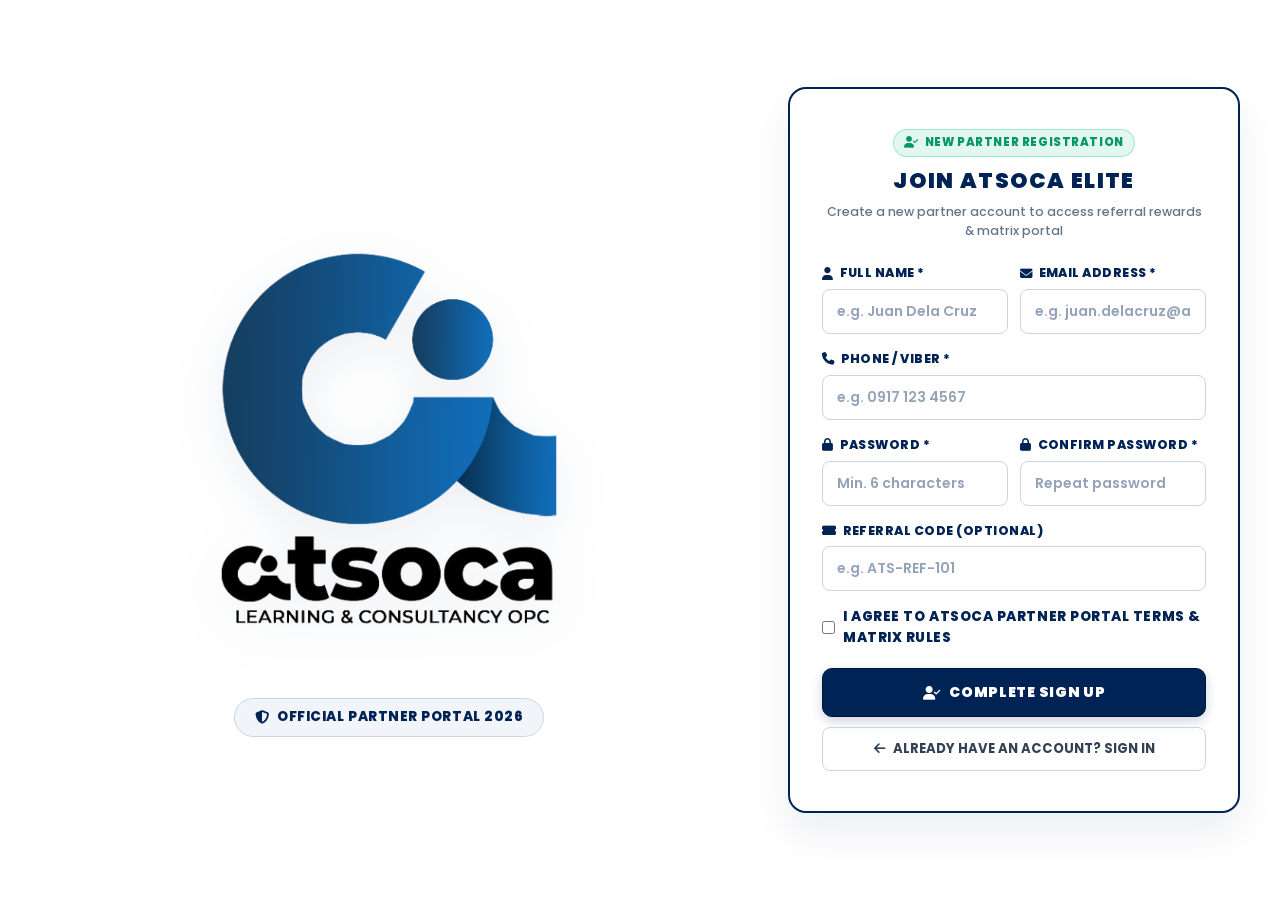
==== signup.html @ af905421 "Initial commit" ====
<!DOCTYPE html>
<html lang="en">
<head>
  <meta charset="UTF-8">
  <meta name="viewport" content="width=device-width, initial-scale=1.0">
  <title>ATSOCA Elite Partner Registration | Sign Up</title>
  
  <!-- Fonts -->
  <link rel="preconnect" href="https://fonts.googleapis.com">
  <link rel="preconnect" href="https://fonts.gstatic.com" crossorigin>
  <link href="https://fonts.googleapis.com/css2?family=Poppins:wght@300;400;500;600;700;800;900&display=swap" rel="stylesheet">
  
  <!-- FontAwesome 6 Icons -->
  <link rel="stylesheet" href="https://cdnjs.cloudflare.com/ajax/libs/font-awesome/6.4.0/css/all.min.css">
  
  <!-- Custom Stylesheet -->
  <link rel="stylesheet" href="styles.css">
</head>
<body style="margin: 0; padding: 0; min-height: 100vh; background: var(--bg-main);">

  <!-- Instant Sign Up Handler -->
  <script>
    window.handleSignUp = function() {
      localStorage.setItem('atsoca_logged_in', 'true');
      localStorage.setItem('atsoca_active_role', 'Elite Member');
      window.location.href = 'index.html';
    };
  </script>

  <!-- Dedicated Full-Screen Sign Up Portal Page -->
  <div id="signup-screen" class="login-screen-overlay" style="display: flex;">
    <div class="login-split-container">
      <!-- Left Column: Official ATSOCA Branding Showcase -->
      <div class="login-brand-side">
        <div class="login-brand-wrapper">
          <img src="assets/logo.png" alt="ATSOCA Learning & Consultancy OPC" class="login-hero-logo">
          <div class="login-brand-badge-box">
            <span class="login-badge-pill"><i class="fas fa-shield-alt"></i> Official Partner Portal 2026</span>
          </div>
        </div>
      </div>

      <!-- Right Column: Sign Up Form Card -->
      <div class="login-form-side">
        <div class="login-card-inner" id="signup-card-inner">
          <div class="login-card-header">
            <span class="signup-badge"><i class="fas fa-user-check"></i> NEW PARTNER REGISTRATION</span>
            <h2 class="login-portal-title">JOIN ATSOCA ELITE</h2>
            <p class="login-portal-subtitle">Create a new partner account to access referral rewards & matrix portal</p>
          </div>

          <form id="signup-standalone-form" class="login-form" onsubmit="event.preventDefault(); if(window.handleSignUp) window.handleSignUp(); return false;">
            <div id="signup-error-alert" class="signup-alert-danger hidden" style="display: none;"></div>

            <div class="form-row" style="display: grid; grid-template-columns: 1fr 1fr; gap: 12px;">
              <div class="form-group">
                <label><i class="fas fa-user"></i> FULL NAME *</label>
                <input type="text" class="form-control" id="signup-name" placeholder="e.g. Juan Dela Cruz" required>
              </div>

              <div class="form-group">
                <label><i class="fas fa-envelope"></i> EMAIL ADDRESS *</label>
                <input type="email" class="form-control" id="signup-email" placeholder="e.g. juan.delacruz@atsoca.ph" required>
              </div>
            </div>

            <div class="form-group">
              <label><i class="fas fa-phone"></i> PHONE / VIBER *</label>
              <input type="text" class="form-control" id="signup-phone" placeholder="e.g. 0917 123 4567" required>
            </div>



            <div class="form-row" style="display: grid; grid-template-columns: 1fr 1fr; gap: 12px;">
              <div class="form-group">
                <label><i class="fas fa-lock"></i> PASSWORD *</label>
                <input type="password" class="form-control" id="signup-password" placeholder="Min. 6 characters" required>
              </div>

              <div class="form-group">
                <label><i class="fas fa-lock"></i> CONFIRM PASSWORD *</label>
                <input type="password" class="form-control" id="signup-confirm-password" placeholder="Repeat password" required>
              </div>
            </div>

            <div class="form-group">
              <label><i class="fas fa-ticket-alt"></i> REFERRAL CODE (OPTIONAL)</label>
              <input type="text" class="form-control" id="signup-sponsor" placeholder="e.g. ATS-REF-101">
            </div>

            <div class="form-group signup-terms-check">
              <label class="checkbox-label" style="display: flex; align-items: center; gap: 8px; font-size: 0.85rem; cursor: pointer;">
                <input type="checkbox" id="signup-terms" required>
                <span>I agree to ATSOCA Partner Portal Terms & Matrix Rules</span>
              </label>
            </div>

            <div class="login-btn-stack">
              <button type="button" class="login-btn-navy" id="btn-submit-signup" onclick="if(window.handleSignUp) window.handleSignUp();">
                <i class="fas fa-user-check"></i> COMPLETE SIGN UP
              </button>
              <a href="index.html" class="btn-link-signin" id="btn-goto-login" style="text-decoration: none;">
                <i class="fas fa-arrow-left"></i> ALREADY HAVE AN ACCOUNT? SIGN IN
              </a>
            </div>
          </form>
        </div>
      </div>
    </div>
  </div>

  <!-- Sign Up JavaScript Logic Module -->
  <script type="module" src="js/signup.js"></script>
</body>
</html>
---- styles.css ----
/* ATSOCA Elite Dashboard Design System & Component Styles */
:root,
html[data-theme="light"],
body[data-theme="light"] {
  --bg-main: #f8fafc;
  --bg-card: #ffffff;
  --bg-card-hover: #f1f5f9;
  --bg-sidebar: #002355;
  --bg-header: #ffffff;
  --border-color: #e2e8f0;
  --border-glow: rgba(0, 35, 85, 0.15);

  --text-primary: #000000;
  --text-secondary: #000000;
  --text-muted: #000000;

  --heading-color: #002355;
  --stat-title-color: #002355;
  --stat-num-color: #002355;

  --table-th-bg: #f8fafc;
  --table-th-color: #002355;
  --table-td-color: #0f172a;
  --table-td-border: #f1f5f9;

  --form-control-bg: #ffffff;
  --form-control-border: #cbd5e1;
  --form-control-text: #0f172a;

  --box-inner-bg: #f8fafc;
  --box-inner-border: #e2e8f0;
  --box-inner-text: #0f172a;

  --modal-bg: #ffffff;
  --modal-border: #cbd5e1;
  --modal-text: #0f172a;

  --header-btn-bg: #f8fafc;
  --header-btn-border: #e2e8f0;
  --header-btn-color: #002355;

  --accent-blue: #0284c7;
  --accent-emerald: #10b981;
  --accent-amber: #f59e0b;
  --accent-purple: #8b5cf6;
  --accent-rose: #f43f5e;
  --accent-cyan: #06b6d4;
  --brand-navy: #002355;

  --font-heading: 'Poppins', -apple-system, BlinkMacSystemFont, sans-serif;
  --font-body: 'Poppins', -apple-system, BlinkMacSystemFont, sans-serif;

  --shadow-sm: none;
  --shadow-md: none;
  --shadow-lg: none;

  --radius-sm: 6px;
  --radius-md: 12px;
  --radius-lg: 18px;
  --radius-full: 9999px;

  --transition-fast: 0.15s ease;
  --transition-normal: 0.25s ease;
}

/* Light Mode Flat Design: No Shadows */
html[data-theme="light"] .card,
html[data-theme="light"] .mock-stat-card,
html[data-theme="light"] .mock-card-panel,
html[data-theme="light"] .welcome-banner-card,
html[data-theme="light"] .mock-icon-sky,
html[data-theme="light"] .mock-icon-emerald,
html[data-theme="light"] .mock-icon-purple,
html[data-theme="light"] .mock-icon-amber,
html[data-theme="light"] .mock-icon-square,
html[data-theme="light"] .mock-icon-circle,
html[data-theme="light"] .mock-icon-medal,
html[data-theme="light"] .tier-badge,
html[data-theme="light"] .mock-gold-badge,
html[data-theme="light"] .trophy-container,
html[data-theme="light"] .sidebar-user-box,
html[data-theme="light"] .btn-mock-sky,
html[data-theme="light"] .btn-mock-green,
html[data-theme="light"] .stat-icon,
body:not([data-theme="dark"]) .card,
body:not([data-theme="dark"]) .mock-stat-card,
body:not([data-theme="dark"]) .mock-card-panel,
body:not([data-theme="dark"]) .welcome-banner-card,
body:not([data-theme="dark"]) .mock-icon-sky,
body:not([data-theme="dark"]) .mock-icon-emerald,
body:not([data-theme="dark"]) .mock-icon-purple,
body:not([data-theme="dark"]) .mock-icon-amber,
body:not([data-theme="dark"]) .mock-icon-square,
body:not([data-theme="dark"]) .mock-icon-circle,
body:not([data-theme="dark"]) .mock-icon-medal,
body:not([data-theme="dark"]) .tier-badge,
body:not([data-theme="dark"]) .mock-gold-badge,
body:not([data-theme="dark"]) .trophy-container,
body:not([data-theme="dark"]) .sidebar-user-box,
body:not([data-theme="dark"]) .btn-mock-sky,
body:not([data-theme="dark"]) .btn-mock-green,
body:not([data-theme="dark"]) .stat-icon {
  box-shadow: none !important;
}

html[data-theme="dark"],
body[data-theme="dark"] {
  --bg-main: #00132e !important;
  --bg-card: #002355 !important;
  --bg-card-hover: #002e70 !important;
  --bg-sidebar: #001636 !important;
  --bg-header: #001a3e !important;
  --border-color: rgba(255, 255, 255, 0.16) !important;
  --border-glow: rgba(56, 189, 248, 0.35) !important;

  --text-primary: #ffffff !important;
  --text-secondary: #f8fafc !important;
  --text-muted: #cbd5e1 !important;

  --heading-color: #ffffff !important;
  --stat-title-color: #ffffff !important;
  --stat-num-color: #ffffff !important;

  --table-th-bg: rgba(255, 255, 255, 0.05) !important;
  --table-th-color: #ffffff !important;
  --table-td-color: #ffffff !important;
  --table-td-border: rgba(255, 255, 255, 0.08) !important;

  --form-control-bg: rgba(255, 255, 255, 0.08) !important;
  --form-control-border: rgba(255, 255, 255, 0.2) !important;
  --form-control-text: #ffffff !important;

  --box-inner-bg: rgba(255, 255, 255, 0.08) !important;
  --box-inner-border: rgba(255, 255, 255, 0.18) !important;
  --box-inner-text: #ffffff !important;

  --modal-bg: #002355 !important;
  --modal-border: rgba(255, 255, 255, 0.2) !important;
  --modal-text: #ffffff !important;

  --header-btn-bg: rgba(255, 255, 255, 0.08) !important;
  --header-btn-border: rgba(255, 255, 255, 0.18) !important;
  --header-btn-color: #ffffff !important;
}

* {
  box-sizing: border-box;
  margin: 0;
  padding: 0;
}

body {
  font-family: var(--font-body);
  background-color: var(--bg-main);
  color: var(--text-primary);
  line-height: 1.5;
  overflow-x: hidden;
  min-height: 100vh;
}

/* Typography Helpers */
h1,
h2,
h3,
h4,
h5,
h6 {
  font-family: var(--font-heading);
  font-weight: 700;
  letter-spacing: -0.02em;
  color: var(--heading-color);
}

a {
  color: var(--accent-blue);
  text-decoration: none;
}

button {
  font-family: var(--font-body);
  cursor: pointer;
  border: none;
  outline: none;
}

input,
select,
textarea {
  font-family: var(--font-body);
}

/* Layout Structure */
#app-container {
  display: flex;
  min-height: 100vh;
}

/* Sidebar Styling */
.sidebar {
  width: 280px;
  background-color: var(--bg-sidebar);
  border-right: 1px solid var(--border-color);
  display: flex;
  flex-direction: column;
  position: fixed;
  top: 0;
  bottom: 0;
  left: 0;
  z-index: 40;
  transition: transform var(--transition-normal);
}

.sidebar-header {
  height: 84px;
  min-height: 84px;
  max-height: 84px;
  padding: 0 20px;
  display: flex;
  align-items: center;
  border-bottom: 1px solid var(--border-color);
  box-sizing: border-box;
  background-color: var(--bg-sidebar);
}

.sidebar-brand-box {
  display: flex;
  align-items: center;
  gap: 12px;
  height: 100%;
}

.brand-logo-img {
  height: 58px;
  width: auto;
  object-fit: contain;
  display: block;
}

.brand-name-atsoca {
  font-family: var(--font-heading);
  font-size: 1.75rem;
  font-weight: 900;
  color: #ffffff !important;
  letter-spacing: 0.04em;
  text-transform: uppercase;
  line-height: 1 !important;
  margin: 0 !important;
  padding: 0 !important;
  display: flex;
  align-items: center;
  height: 100%;
  white-space: nowrap;
}

.header-elite-title {
  font-family: var(--font-heading);
  font-size: 1.75rem;
  font-weight: 900;
  color: var(--heading-color);
  letter-spacing: 0.04em;
  text-transform: uppercase;
  line-height: 1 !important;
  margin: 0 !important;
  padding: 0 !important;
  display: flex;
  align-items: center;
  height: 100%;
  white-space: nowrap;
}

.sidebar-nav {
  flex: 1;
  padding: 20px 14px;
  overflow-y: auto;
  display: flex;
  flex-direction: column;
  gap: 6px;
}

.nav-section-title {
  font-size: 0.78rem !important;
  text-transform: uppercase !important;
  letter-spacing: 0.1em !important;
  color: #ffffff !important;
  font-weight: 800 !important;
  margin: 18px 10px 8px !important;
  opacity: 0.9;
}

.nav-item {
  display: flex;
  align-items: center;
  gap: 12px;
  padding: 10px 14px;
  color: var(--text-secondary);
  border-radius: var(--radius-md);
  font-size: 0.9rem;
  font-weight: 500;
  transition: all var(--transition-fast);
  text-decoration: none;
}

.nav-item i {
  font-size: 1.1rem;
  width: 22px;
  text-align: center;
  color: #ffffff;
  transition: color var(--transition-fast);
}

.nav-item:hover {
  background-color: rgba(255, 255, 255, 0.05);
  color: #ffffff;
}

.nav-item:hover i {
  color: var(--accent-blue);
}

.nav-item.active {
  background-color: rgba(2, 132, 199, 0.12);
  color: #ffffff;
  border-left: 3px solid var(--accent-blue);
  font-weight: 600;
}

.nav-item.active i {
  color: var(--accent-blue);
}

.nav-badge {
  margin-left: auto;
  font-size: 0.7rem;
  padding: 2px 8px;
  border-radius: var(--radius-full);
  background-color: rgba(255, 255, 255, 0.1);
  color: var(--text-secondary);
  font-weight: 600;
}

.sidebar-footer {
  padding: 16px;
  border-top: 1px solid var(--border-color);
}

.user-profile-card {
  display: flex;
  align-items: center;
  gap: 12px;
  padding: 10px;
  background: rgba(255, 255, 255, 0.03);
  border-radius: var(--radius-md);
  border: 1px solid var(--border-color);
}

.user-avatar {
  width: 40px;
  height: 40px;
  border-radius: var(--radius-full);
  object-fit: cover;
  border: 2px solid var(--accent-blue);
}

.user-info h4 {
  font-size: 0.85rem;
  line-height: 1.2;
}

.user-info p {
  font-size: 0.72rem;
  color: var(--text-muted);
}

/* Main Content Area */
.main-wrapper {
  margin-left: 280px;
  flex: 1;
  display: flex;
  flex-direction: column;
  min-width: 0;
}

/* Header Navbar */
.top-header {
  height: 84px;
  min-height: 84px;
  max-height: 84px;
  background-color: var(--bg-header);
  backdrop-filter: blur(12px);
  border-bottom: 1px solid var(--border-color);
  padding: 0 32px;
  display: flex;
  align-items: center;
  justify-content: space-between;
  position: sticky;
  top: 0;
  z-index: 30;
  box-sizing: border-box;
}

.header-left {
  display: flex;
  align-items: center;
  gap: 16px;
  height: 100%;
}

.page-title {
  font-size: 1.25rem;
  font-weight: 700;
}

/* Role Selector Pill */
.role-selector-wrapper {
  display: flex;
  align-items: center;
  gap: 8px;
  background-color: #f1f5f9;
  border: 1px solid #cbd5e1;
  padding: 4px 12px;
  border-radius: var(--radius-full);
}

.role-selector-wrapper label {
  font-size: 0.75rem;
  text-transform: uppercase;
  letter-spacing: 0.05em;
  color: #002355;
  font-weight: 700;
}

.role-select,
.role-selector-wrapper select {
  background: transparent !important;
  color: #002355;
  border: none !important;
  font-size: 0.85rem;
  font-weight: 700;
  cursor: pointer;
  outline: none !important;
  box-shadow: none !important;
  padding-right: 4px;
}

.role-select option,
.role-selector-wrapper select option {
  background-color: #ffffff !important;
  color: #0f172a !important;
}

.header-right {
  display: flex;
  align-items: center;
  gap: 16px;
}

.header-btn {
  width: 40px;
  height: 40px;
  border-radius: var(--radius-md);
  background-color: #f8fafc;
  border: 1px solid #e2e8f0;
  color: #002355;
  display: flex;
  align-items: center;
  justify-content: center;
  font-size: 1.1rem;
  position: relative;
  transition: all var(--transition-fast);
}

.header-btn:hover {
  background-color: #f1f5f9;
  border-color: #002355;
  color: #002355;
}

.btn-dot {
  position: absolute;
  top: 8px;
  right: 8px;
  width: 8px;
  height: 8px;
  border-radius: var(--radius-full);
  background-color: var(--accent-rose);
  box-shadow: 0 0 6px var(--accent-rose);
}

/* Page Container */
.content-container {
  padding: 32px;
  flex: 1;
}

/* Cards & Grid Utilities */
.grid-4 {
  display: grid;
  grid-template-columns: repeat(auto-fit, minmax(240px, 1fr));
  gap: 20px;
  margin-bottom: 28px;
}

.grid-3 {
  display: grid;
  grid-template-columns: repeat(auto-fit, minmax(320px, 1fr));
  gap: 24px;
  margin-bottom: 28px;
}

.grid-2 {
  display: grid;
  grid-template-columns: repeat(auto-fit, minmax(450px, 1fr));
  gap: 24px;
  margin-bottom: 28px;
}

.card {
  background: var(--bg-card);
  backdrop-filter: blur(12px);
  border: 1px solid var(--border-color);
  border-radius: var(--radius-md);
  padding: 24px;
  box-shadow: var(--shadow-md);
  transition: transform var(--transition-fast), border-color var(--transition-fast);
}

.card:hover {
  border-color: rgba(255, 255, 255, 0.15);
}

/* Form Controls & Inputs */
.form-group {
  margin-bottom: 16px;
}

.form-group label {
  display: block;
  font-size: 0.8rem;
  font-weight: 700;
  letter-spacing: 0.04em;
  text-transform: uppercase;
  color: var(--text-secondary);
  margin-bottom: 6px;
}

.form-control {
  width: 100%;
  padding: 10px 14px;
  border-radius: var(--radius-md);
  border: 1px solid var(--border-color);
  background-color: var(--form-control-bg);
  color: var(--form-control-text);
  font-size: 0.95rem;
  font-weight: 600;
  outline: none;
  transition: border-color var(--transition-fast), background-color var(--transition-fast);
}

.form-control:focus {
  border-color: var(--accent-blue);
  box-shadow: 0 0 0 3px rgba(2, 132, 199, 0.25);
}

body[data-theme="dark"] .form-group label {
  color: #f8fafc !important;
}

body[data-theme="dark"] .form-control {
  background-color: rgba(255, 255, 255, 0.08) !important;
  border: 1px solid rgba(255, 255, 255, 0.28) !important;
  color: #ffffff !important;
}

body[data-theme="dark"] .form-control option {
  background-color: #002355 !important;
  color: #ffffff !important;
}

/* High-Contrast Live Fee Calculator Simulator Box */
.sim-result-card {
  background: var(--box-inner-bg);
  border: 1px solid var(--box-inner-border);
  padding: 22px;
  border-radius: var(--radius-md);
  margin-top: 18px;
}

body[data-theme="dark"] .sim-result-card {
  background: rgba(255, 255, 255, 0.06) !important;
  border: 1px solid rgba(255, 255, 255, 0.2) !important;
}

body[data-theme="dark"] .sim-result-label {
  color: #f8fafc !important;
}

.card-header {
  display: flex;
  align-items: center;
  justify-content: space-between;
  margin-bottom: 18px;
}

.card-title, .mock-stat-title {
  font-size: 0.85rem !important;
  font-weight: 800 !important;
  letter-spacing: 0.04em !important;
  text-transform: uppercase !important;
  color: var(--stat-title-color) !important;
  line-height: 1.25;
  margin: 0;
  display: inline-flex;
  align-items: center;
  gap: 10px;
}

.card-title i {
  color: var(--accent-blue);
}

/* Stat Cards */
.stat-card {
  display: flex;
  align-items: center;
  justify-content: space-between;
  position: relative;
  overflow: hidden;
}

.stat-card::before {
  content: '';
  position: absolute;
  top: 0;
  left: 0;
  width: 4px;
  height: 100%;
  background: var(--accent-blue);
}

.stat-card.emerald::before {
  background: var(--accent-emerald);
}

.stat-card.amber::before {
  background: var(--accent-amber);
}

.stat-card.purple::before {
  background: var(--accent-purple);
}

.stat-card.rose::before {
  background: var(--accent-rose);
}

.stat-info span {
  font-size: 0.78rem;
  text-transform: uppercase;
  letter-spacing: 0.05em;
  color: var(--text-muted);
  font-weight: 600;
}

.stat-value {
  font-size: 1.85rem;
  font-weight: 800;
  font-family: var(--font-heading);
  margin-top: 4px;
  color: #002355;
}

.stat-sub {
  font-size: 0.78rem;
  color: var(--text-secondary);
  margin-top: 4px;
}

.stat-icon {
  width: 52px;
  height: 52px;
  border-radius: 14px;
  background: #0284c7;
  color: #ffffff;
  display: flex;
  align-items: center;
  justify-content: center;
  font-size: 1.5rem;
  border: 1px solid rgba(255, 255, 255, 0.25);
  flex-shrink: 0;
}

.stat-icon i {
  color: #ffffff !important;
}

.stat-card.emerald .stat-icon {
  color: #ffffff !important;
  background: #10b981 !important;
}

.stat-card.amber .stat-icon {
  color: #ffffff !important;
  background: #f59e0b !important;
}

.stat-card.purple .stat-icon {
  color: #ffffff !important;
  background: #8b5cf6 !important;
}

.stat-card.rose .stat-icon {
  color: #ffffff !important;
  background: #f43f5e !important;
}

/* Elite Level Tier Badge */
.mock-gold-badge,
.tier-badge {
  display: inline-flex;
  align-items: center;
  gap: 6px;
  padding: 6px 16px;
  border-radius: var(--radius-full);
  font-weight: 800;
  font-size: 0.8rem;
  letter-spacing: 0.02em;
  box-shadow: 0 3px 10px rgba(0, 0, 0, 0.12);
  transition: transform 0.15s ease;
}

.tier-Bronze {
  background: #b45309 !important;
  color: #ffffff !important;
  border: 1px solid #f59e0b !important;
}

.tier-Silver {
  background: #64748b !important;
  color: #ffffff !important;
  border: 1px solid #94a3b8 !important;
}

.tier-Gold,
.mock-gold-badge {
  background: #eab308 !important;
  color: #ffffff !important;
  border: 1px solid #fde047 !important;
}

.tier-Platinum {
  background: #0ea5e9 !important;
  color: #ffffff !important;
  border: 1px solid #38bdf8 !important;
}

.tier-Diamond {
  background: #8b5cf6 !important;
  color: #ffffff !important;
  border: 1px solid #c084fc !important;
}

.tier-Associate {
  background: #2563eb !important;
  color: #ffffff !important;
  border: 1px solid #60a5fa !important;
}

.tier-AssociateManager {
  background: #059669 !important;
  color: #ffffff !important;
  border: 1px solid #34d399 !important;
}

/* Progress Bar */
.progress-container {
  width: 100%;
  margin-top: 12px;
}

.progress-labels {
  display: flex;
  justify-content: space-between;
  font-size: 0.78rem;
  color: var(--text-secondary);
  margin-bottom: 6px;
}

.progress-track,
.progress-bar-container,
.progress-bar-track {
  height: 10px;
  background-color: #e2e8f0;
  border: 1px solid #cbd5e1;
  border-radius: var(--radius-full);
  overflow: hidden;
  position: relative;
}

body[data-theme="dark"] .progress-track,
body[data-theme="dark"] .progress-bar-container,
body[data-theme="dark"] .progress-bar-track {
  background-color: rgba(255, 255, 255, 0.15) !important;
  border: 1px solid rgba(255, 255, 255, 0.25) !important;
}

.progress-bar,
.progress-bar-fill {
  height: 100%;
  border-radius: var(--radius-full);
  background-color: #0284c7 !important;
  transition: width 0.8s cubic-bezier(0.4, 0, 0.2, 1);
  min-width: 4px;
}

body[data-theme="dark"] .progress-bar,
body[data-theme="dark"] .progress-bar-fill {
  background-color: #38bdf8 !important;
}

/* Tables */
.table-responsive {
  width: 100%;
  overflow-x: auto;
  border-radius: var(--radius-md);
  border: 1px solid var(--border-color);
}

.custom-table {
  width: 100%;
  border-collapse: collapse;
  text-align: left;
  font-size: 0.88rem;
}

.custom-table th {
  background-color: var(--table-th-bg);
  padding: 14px 18px;
  font-weight: 800 !important;
  color: var(--table-th-color);
  text-transform: uppercase;
  font-size: 0.85rem !important;
  letter-spacing: 0.04em !important;
  border-bottom: 2px solid var(--border-color);
}

.custom-table td,
.custom-table td strong,
.custom-table td code,
.custom-table td small,
.custom-table td span,
.custom-table td .status-pill,
.custom-table td .unit-badge,
.custom-table td .tier-badge {
  font-size: 0.86rem !important;
}

.custom-table td code {
  font-family: inherit;
  font-weight: 700;
}

.custom-table td {
  padding: 14px 18px;
  border-bottom: 1px solid var(--table-td-border);
  color: var(--table-td-color);
  vertical-align: middle;
  font-size: 0.86rem !important;
}

.custom-table tbody tr {
  transition: background-color var(--transition-fast);
}

.custom-table tbody tr:hover {
  background-color: #f8fafc;
}

.custom-table tbody tr:last-child td {
  border-bottom: none;
}

/* Status Pills */
.status-pill {
  display: inline-flex;
  align-items: center;
  justify-content: center;
  text-align: center;
  gap: 6px;
  padding: 6px 14px;
  border-radius: var(--radius-full);
  font-size: 0.76rem;
  font-weight: 700;
  width: max-content;
  max-width: 100%;
}

.status-Verified,
.status-FullyPaid,
.status-Released,
.status-Enrolled {
  background: #d1fae5;
  color: #047857;
  border: 1px solid #10b981;
}

.status-Pending,
.status-Partial,
.status-FinanceReview,
.status-Submitted {
  background: #fef3c7;
  color: #b45309;
  border: 1px solid #f59e0b;
}

.status-Rejected,
.status-Unpaid,
.status-NotEnrolled {
  background: #ffe4e6;
  color: #be123c;
  border: 1px solid #f43f5e;
}

/* Unit Bonus Badge */
.unit-badge {
  display: inline-flex;
  align-items: center;
  gap: 6px;
  padding: 5px 12px;
  border-radius: var(--radius-full);
  font-size: 0.82rem;
  font-weight: 800;
  white-space: nowrap !important;
  background: #fef3c7 !important;
  color: #92400e !important;
  border: 1px solid #f59e0b !important;
}

.unit-badge i {
  color: #d97706 !important;
}

/* Buttons */
.btn {
  display: inline-flex;
  align-items: center;
  justify-content: center;
  gap: 8px;
  padding: 10px 18px;
  border-radius: var(--radius-md);
  font-weight: 600;
  font-size: 0.88rem;
  transition: all var(--transition-fast);
  cursor: pointer;
}

.btn-primary {
  background: #0284c7 !important;
  color: #ffffff !important;
  border: 1px solid #0284c7 !important;
}

.btn-primary:hover {
  background: #0369a1 !important;
  transform: translateY(-1px);
}

.btn-emerald {
  background: #10b981;
  color: #ffffff;
  border: 1px solid #10b981;
}

.btn-emerald:hover {
  background: #059669;
  transform: translateY(-1px);
}

.btn-secondary {
  background-color: #f1f5f9;
  color: #0f172a;
  border: 1px solid #cbd5e1;
}

.btn-secondary:hover {
  background-color: #e2e8f0;
}

.btn-sm {
  padding: 6px 12px;
  font-size: 0.78rem;
  border-radius: var(--radius-sm);
}

/* Matrix Table Styling */
.matrix-table th,
.matrix-table td {
  text-align: center;
}

.matrix-table td.highlight {
  background-color: #e0f2fe;
  font-weight: 700;
  color: #0284c7;
}

/* Modals */
.modal-overlay {
  position: fixed;
  top: 0;
  left: 0;
  right: 0;
  bottom: 0;
  background-color: rgba(0, 0, 0, 0.5);
  backdrop-filter: blur(4px);
  display: flex;
  align-items: center;
  justify-content: center;
  z-index: 100;
  opacity: 0;
  visibility: hidden;
  pointer-events: none;
  transition: all var(--transition-normal);
}

.modal-overlay.active {
  opacity: 1;
  visibility: visible;
  pointer-events: auto;
}

.modal-content {
  background: #ffffff;
  border: 1px solid #cbd5e1;
  border-radius: var(--radius-lg);
  width: 90%;
  max-width: 550px;
  padding: 28px;
  box-shadow: 0 20px 40px rgba(0, 0, 0, 0.15);
  transform: scale(0.95);
  transition: transform var(--transition-normal);
}

.modal-content.modal-lg {
  max-width: 950px;
  width: 94%;
  max-height: 90vh;
  overflow-y: auto;
}

.modal-overlay.active .modal-content {
  transform: scale(1);
}

.modal-header {
  display: flex;
  align-items: center;
  justify-content: space-between;
  margin-bottom: 20px;
  padding-bottom: 14px;
  border-bottom: 1px solid #e2e8f0;
}

.modal-close {
  background: transparent;
  color: #64748b;
  font-size: 1.2rem;
}

.modal-close:hover {
  color: #0f172a;
}

.form-group {
  margin-bottom: 18px;
}

.form-group label {
  display: block;
  font-size: 0.8rem;
  font-weight: 600;
  color: #334155;
  margin-bottom: 6px;
  text-transform: uppercase;
  letter-spacing: 0.04em;
}

.form-control,
input.form-control,
select.form-control,
textarea.form-control {
  width: 100%;
  padding: 10px 14px;
  border-radius: var(--radius-md);
  background-color: var(--form-control-bg);
  border: 1px solid var(--form-control-border);
  color: var(--form-control-text);
  font-size: 0.9rem;
  transition: border-color var(--transition-fast), background-color var(--transition-fast);
}

.form-control:focus,
input.form-control:focus,
select.form-control:focus,
textarea.form-control:focus {
  border-color: #002355;
  outline: none;
  box-shadow: 0 0 0 3px rgba(0, 35, 85, 0.15);
}

.form-control::placeholder {
  color: #94a3b8;
  opacity: 1;
}

.form-control option,
select option,
select.form-control option {
  background-color: #ffffff !important;
  color: #0f172a !important;
  padding: 10px 14px;
}

/* Executive Floating Curved Notification Center Popover */
.notifications-drawer {
  position: fixed;
  top: 84px;
  right: 24px;
  width: 440px;
  max-width: calc(100vw - 32px);
  max-height: calc(100vh - 110px);
  background: var(--bg-card);
  border: 1px solid var(--border-color);
  border-radius: 20px !important;
  box-shadow: 0 20px 40px -10px rgba(0, 0, 0, 0.25), 0 0 0 1px rgba(255, 255, 255, 0.08);
  z-index: 1000;
  display: flex;
  flex-direction: column;
  opacity: 0;
  visibility: hidden;
  pointer-events: none;
  transform: translateY(-12px) scale(0.97);
  transition: all 0.25s cubic-bezier(0.16, 1, 0.3, 1);
  overflow: hidden;
}

.notifications-drawer.active {
  opacity: 1;
  visibility: visible;
  pointer-events: auto;
  transform: translateY(0) scale(1);
}

.notif-panel-header {
  padding: 16px 20px;
  background: var(--bg-header);
  border-bottom: 1px solid var(--border-color);
  display: flex;
  align-items: center;
  justify-content: space-between;
}

.notif-bell-badge {
  width: 38px;
  height: 38px;
  border-radius: 12px;
  background: #f59e0b;
  color: #ffffff;
  display: flex;
  align-items: center;
  justify-content: center;
  font-size: 1rem;
}

.notif-panel-title {
  font-size: 0.98rem;
  font-weight: 800;
  color: var(--heading-color);
  line-height: 1.2;
}

.notif-panel-sub {
  font-size: 0.75rem;
  color: var(--accent-emerald);
  font-weight: 600;
}

.notif-icon-btn {
  width: 32px;
  height: 32px;
  border-radius: 50%;
  background: var(--box-inner-bg);
  border: 1px solid var(--border-color);
  color: var(--text-primary);
  display: flex;
  align-items: center;
  justify-content: center;
  font-size: 0.85rem;
  cursor: pointer;
  transition: all 0.15s ease;
}

.notif-icon-btn:hover {
  background: var(--bg-card-hover);
  color: var(--accent-blue);
  transform: scale(1.05);
}

.notif-filter-bar {
  display: flex;
  gap: 6px;
  padding: 10px 16px;
  background: var(--box-inner-bg);
  border-bottom: 1px solid var(--border-color);
}

.notif-tab {
  background: transparent;
  border: none;
  color: var(--text-secondary);
  font-size: 0.78rem;
  font-weight: 700;
  padding: 5px 12px;
  border-radius: var(--radius-full);
  cursor: pointer;
  transition: all 0.15s ease;
}

.notif-tab:hover {
  color: var(--accent-blue);
}

.notif-tab.active {
  background: #002355;
  color: #ffffff !important;
}

body[data-theme="dark"] .notif-tab.active {
  background: #38bdf8;
  color: #00132e !important;
}

.notif-scroll-body {
  flex: 1;
  overflow-y: auto;
  overflow-x: hidden;
  padding: 16px;
  display: flex;
  flex-direction: column;
  gap: 10px;
}

.notif-scroll-body::-webkit-scrollbar {
  width: 5px;
}

.notif-scroll-body::-webkit-scrollbar-thumb {
  background: rgba(0, 35, 85, 0.2);
  border-radius: 99px;
}

body[data-theme="dark"] .notif-scroll-body::-webkit-scrollbar-thumb {
  background: rgba(255, 255, 255, 0.2);
}

/* Individual Notification Curved Card */
.notif-card-item {
  background: var(--box-inner-bg);
  border: 1px solid var(--border-color);
  border-radius: 14px !important;
  padding: 14px;
  display: flex;
  gap: 12px;
  align-items: flex-start;
  transition: transform 0.15s ease, border-color 0.15s ease;
  position: relative;
}

.notif-card-item:hover {
  transform: translateY(-1px);
  border-color: var(--accent-blue);
}

.notif-card-item.unread {
  border-left: 4px solid var(--accent-blue) !important;
  background: rgba(56, 189, 248, 0.06);
}

.notif-card-icon {
  width: 36px;
  height: 36px;
  border-radius: 12px;
  display: flex;
  align-items: center;
  justify-content: center;
  font-size: 0.95rem;
  color: #ffffff;
  flex-shrink: 0;
}

.notif-card-icon.emerald {
  background: #10b981;
}

.notif-card-icon.amber {
  background: #f59e0b;
}

.notif-card-icon.sky {
  background: #0284c7;
}

.notif-card-content {
  flex: 1;
  min-width: 0;
}

.notif-card-title-row {
  display: flex;
  align-items: center;
  justify-content: space-between;
  gap: 8px;
}

.notif-card-title {
  font-size: 0.88rem;
  font-weight: 800;
  color: var(--heading-color);
}

.notif-card-time {
  font-size: 0.72rem;
  color: var(--text-muted);
  white-space: nowrap;
}

.notif-card-body {
  font-size: 0.8rem;
  color: var(--text-primary);
  margin-top: 4px;
  line-height: 1.4;
  word-break: break-word;
}

/* Print Styles for PDF Export */
@media print {
  body {
    background-color: #ffffff !important;
    color: #000000 !important;
  }

  .sidebar,
  .top-header,
  .btn,
  .modal-overlay,
  .role-selector-wrapper {
    display: none !important;
  }

  .main-wrapper {
    margin-left: 0 !important;
  }

  .content-container {
    padding: 0 !important;
  }

  .card {
    background: #ffffff !important;
    color: #000000 !important;
    border: 1px solid #ccc !important;
    box-shadow: none !important;
  }

  .custom-table th {
    background-color: #f1f5f9 !important;
    color: #000000 !important;
  }

  .custom-table td {
    color: #000000 !important;
    border-bottom: 1px solid #eee !important;
  }
}

/* Responsive adjustments */
@media (max-width: 992px) {
  .sidebar {
    transform: translateX(-100%);
  }

  .sidebar.mobile-open {
    transform: translateX(0);
  }

  .main-wrapper {
    margin-left: 0;
  }
}

/* Custom Mockup Theme & Component Styles */
body {
  background-color: var(--bg-main);
  color: var(--text-primary);
}

.sidebar {
  background-color: var(--bg-sidebar);
  border-right: 1px solid var(--border-color);
}

.sidebar-header {
  height: 76px;
  padding: 0 18px;
  display: flex;
  align-items: center;
  gap: 12px;
  border-bottom: 1px solid var(--border-color);
  box-sizing: border-box;
}

.brand-logo-icon {
  display: flex;
  align-items: center;
  justify-content: center;
}

.logo-mark-img {
  height: 38px;
  width: auto;
  object-fit: contain;
}

.top-logo-mark-img {
  height: 54px;
  width: auto;
  object-fit: contain;
}

/* Logo Theme Switcher */
.logo-blue-version {
  display: block !important;
}

.logo-white-version {
  display: none !important;
}

body[data-theme="dark"] .logo-blue-version,
html[data-theme="dark"] .logo-blue-version {
  display: none !important;
}

body[data-theme="dark"] .logo-white-version,
html[data-theme="dark"] .logo-white-version {
  display: block !important;
}

.sidebar-logo-img {
  height: 38px;
  width: auto;
  object-fit: contain;
  display: block;
}

.brand-text h1 {
  font-size: 0.92rem;
  font-weight: 800;
  line-height: 1.15;
  color: #ffffff;
  letter-spacing: 0.01em;
  background: none;
  -webkit-text-fill-color: initial;
  margin: 0;
}

.nav-section-title {
  font-size: 0.72rem;
  font-weight: 800;
  letter-spacing: 0.08em;
  color: rgba(255, 255, 255, 0.6);
  margin: 16px 12px 6px;
  text-transform: uppercase;
}

.nav-item {
  color: rgba(255, 255, 255, 0.85);
  font-weight: 500;
  font-size: 0.88rem;
}

.nav-item i {
  color: #ffffff;
}

.nav-item.active {
  background: rgba(255, 255, 255, 0.2);
  color: #ffffff;
  border-left: 3px solid #38bdf8;
  font-weight: 700;
}

.sidebar-footer {
  padding: 16px;
}

.sidebar-user-box {
  background: #ffffff;
  color: #002355;
  padding: 10px 14px;
  border-radius: 12px;
  text-align: left;
  display: flex;
  align-items: center;
  gap: 12px;
  box-shadow: 0 4px 12px rgba(0, 0, 0, 0.15);
}

.sidebar-user-avatar {
  width: 38px;
  height: 38px;
  border-radius: 50%;
  object-fit: cover;
  border: 2px solid #002355;
  background: #cbd5e1;
  flex-shrink: 0;
}

.user-box-name {
  font-size: 0.92rem;
  font-weight: 800;
  color: #002355;
}

.user-box-role {
  font-size: 0.78rem;
  font-style: italic;
  color: #475569;
  margin-top: 2px;
}

/* Top Sticky Header Logo Group */
.top-header {
  background-color: var(--bg-header);
  border-bottom: 1px solid var(--border-color);
}

.top-logo-group {
  display: flex;
  align-items: center;
  gap: 16px;
}

.logo-icon-mark {
  font-size: 1.6rem;
  color: var(--heading-color);
}

.top-brand-title {
  font-size: 1.45rem;
  font-weight: 800;
  line-height: 1.2;
  letter-spacing: 0.04em;
  color: var(--heading-color);
  white-space: nowrap;
  margin: 0;
}

/* Top Welcome Banner Card */
.welcome-banner-card {
  background: #002355;
  border: 1px solid #002355;
  border-radius: 14px;
  padding: 18px 24px;
  display: flex;
  justify-content: space-between;
  align-items: center;
  margin-bottom: 24px;
  color: #ffffff;
}

.welcome-text {
  font-size: 1.2rem;
  font-weight: 700;
  color: #ffffff;
}

.welcome-actions {
  display: flex;
  gap: 14px;
}

.btn-mock-sky {
  background: #0284c7;
  color: #ffffff;
  font-weight: 700;
  font-size: 0.88rem;
  padding: 9px 20px;
  border-radius: 999px;
  display: inline-flex;
  align-items: center;
  gap: 8px;
  border: none;
  cursor: pointer;
  box-shadow: 0 4px 12px rgba(2, 132, 199, 0.3);
  transition: transform 0.15s ease;
}

.btn-mock-sky:hover {
  transform: translateY(-1px);
}

.btn-mock-green {
  background: #16a34a;
  color: #ffffff;
  font-weight: 700;
  font-size: 0.88rem;
  padding: 9px 20px;
  border-radius: 999px;
  display: inline-flex;
  align-items: center;
  gap: 8px;
  border: none;
  cursor: pointer;
  box-shadow: 0 4px 12px rgba(22, 163, 74, 0.3);
  transition: transform 0.15s ease;
}

.btn-mock-green:hover {
  transform: translateY(-1px);
}

/* Stat Cards Grid 4 */
.mock-grid-4 {
  display: grid;
  grid-template-columns: repeat(auto-fit, minmax(220px, 1fr));
  gap: 20px;
  margin-bottom: 24px;
}

.mock-stat-card {
  background: var(--bg-card);
  border: 1px solid var(--border-color);
  border-radius: 14px;
  padding: 20px;
  display: flex;
  align-items: center;
  justify-content: space-between;
  box-shadow: var(--shadow-md);
}

.mock-stat-title {
  font-size: 0.85rem !important;
  font-weight: 800 !important;
  letter-spacing: 0.04em !important;
  color: var(--stat-title-color) !important;
  text-transform: uppercase !important;
  line-height: 1.25;
}

.mock-stat-number {
  font-size: 2.3rem;
  font-weight: 900;
  color: var(--stat-num-color);
  line-height: 1.1;
  margin: 6px 0;
}

.mock-stat-sub {
  font-size: 0.82rem;
  color: #000000;
  font-weight: 500;
}

.mock-icon-sky,
.mock-icon-emerald,
.mock-icon-purple,
.mock-icon-amber {
  background: #0284c7;
  color: #ffffff;
  width: 52px;
  height: 52px;
  border-radius: 14px;
  display: flex;
  align-items: center;
  justify-content: center;
  font-size: 1.5rem;
  border: 1px solid rgba(255, 255, 255, 0.25);
  flex-shrink: 0;
}

.mock-icon-square {
  background: #0284c7;
  color: #ffffff;
  width: 52px;
  height: 52px;
  border-radius: 14px;
  display: flex;
  align-items: center;
  justify-content: center;
  font-size: 1.5rem;
  border: 1px solid rgba(255, 255, 255, 0.25);
}

.mock-icon-circle {
  background: #10b981;
  color: #ffffff;
  width: 54px;
  height: 54px;
  border-radius: 50%;
  display: flex;
  align-items: center;
  justify-content: center;
  font-size: 1.6rem;
  border: 1px solid rgba(255, 255, 255, 0.25);
}

.mock-icon-medal {
  background: #f59e0b;
  color: #ffffff;
  width: 52px;
  height: 52px;
  border-radius: 14px;
  display: flex;
  align-items: center;
  justify-content: center;
  font-size: 1.6rem;
  border: 1px solid rgba(255, 255, 255, 0.25);
}

/* Middle Grid 2 */
.mock-grid-2 {
  display: grid;
  grid-template-columns: repeat(auto-fit, minmax(420px, 1fr));
  gap: 24px;
  margin-bottom: 24px;
}

.mock-card-panel {
  background: var(--bg-card);
  border: 1px solid var(--border-color);
  border-radius: 14px;
  padding: 22px;
  box-shadow: var(--shadow-md);
}

.mock-panel-header {
  display: flex;
  align-items: center;
  gap: 12px;
  margin-bottom: 18px;
}

.mock-panel-title {
  font-size: 0.85rem !important;
  font-weight: 800 !important;
  letter-spacing: 0.04em !important;
  color: var(--stat-title-color) !important;
  text-transform: uppercase !important;
  margin: 0;
  line-height: 1.25;
}

.mock-gold-badge {
  background: #fef9c3;
  color: #854d0e;
  border: 1px solid #fde047;
  font-weight: 800;
  padding: 4px 14px;
  border-radius: 999px;
  font-size: 0.78rem;
}

.tier-metric-row {
  display: flex;
  align-items: center;
  gap: 16px;
  margin-bottom: 20px;
}

.metric-inner-box {
  flex: 1;
  background: var(--box-inner-bg);
  border: 1px solid var(--box-inner-border);
  padding: 12px;
  border-radius: 12px;
}

.metric-box-label {
  font-size: 0.82rem;
  color: #000000;
  font-weight: 500;
}

.metric-box-value {
  font-size: 1.5rem;
  font-weight: 800;
  color: var(--stat-num-color);
  margin-top: 2px;
}

.trophy-container {
  background: #f59e0b;
  color: #ffffff;
  width: 54px;
  height: 54px;
  border-radius: 14px;
  display: flex;
  align-items: center;
  justify-content: center;
  border: 1px solid rgba(255, 255, 255, 0.25);
  flex-shrink: 0;
}

.trophy-gold-icon {
  color: #ffffff;
  font-size: 1.7rem;
}

.progress-bar-wrapper {
  display: flex;
  align-items: center;
  gap: 16px;
  margin-bottom: 8px;
}

.progress-bar-track {
  flex: 1;
  height: 16px;
  background: var(--box-inner-border);
  border-radius: 999px;
  overflow: hidden;
}

.progress-bar-fill {
  height: 100%;
  background: #0284c7;
  border-radius: 999px;
}

.progress-percent-label {
  font-size: 1.1rem;
  font-weight: 800;
  color: var(--stat-num-color);
}

.tier-next-subtext {
  font-size: 0.85rem;
  font-style: italic;
  color: #000000;
  font-weight: 500;
}

/* Earnings Breakdown Grid */
.earnings-grid-2x2 {
  display: grid;
  grid-template-columns: repeat(2, 1fr);
  gap: 14px;
}

.earning-inner-box {
  background: var(--box-inner-bg);
  border: 1px solid var(--box-inner-border);
  padding: 16px 14px;
  border-radius: 12px;
  font-size: 0.88rem;
  font-weight: 500;
  color: var(--text-primary);
  display: flex;
  align-items: center;
  flex-wrap: wrap;
}

body[data-theme="dark"] .earning-inner-box,
body[data-theme="dark"] .earning-inner-box span {
  color: #ffffff !important;
}

.earning-inner-box:hover {
  transform: translateY(-2px);
  border-color: var(--accent-blue);
}

.earning-box-label {
  font-size: 0.74rem !important;
  font-weight: 600 !important;
  letter-spacing: 0.04em !important;
  text-transform: uppercase !important;
  color: var(--text-secondary);
  display: block;
  margin-bottom: 6px;
}

.earning-box-value {
  font-size: 1.45rem !important;
  font-weight: 700 !important;
  line-height: 1.2;
  margin-top: 2px;
}

/* Specific Dark Theme Typography & Contrast Rules */
html[data-theme="dark"] body,
body[data-theme="dark"] {
  color: #ffffff !important;
}

body[data-theme="dark"] h1,
body[data-theme="dark"] h2,
body[data-theme="dark"] h3,
body[data-theme="dark"] h4,
body[data-theme="dark"] h5,
body[data-theme="dark"] h6,
body[data-theme="dark"] .card-title,
body[data-theme="dark"] .mock-stat-title,
body[data-theme="dark"] .mock-panel-title,
body[data-theme="dark"] .top-brand-title,
body[data-theme="dark"] .logo-icon-mark {
  color: #ffffff !important;
}

body[data-theme="dark"] .mock-stat-number,
body[data-theme="dark"] .stat-value,
body[data-theme="dark"] .metric-box-value,
body[data-theme="dark"] .progress-percent-label {
  color: #ffffff !important;
}

body[data-theme="dark"] .mock-stat-sub,
body[data-theme="dark"] .stat-sub,
body[data-theme="dark"] .metric-box-label,
body[data-theme="dark"] .tier-next-subtext,
body[data-theme="dark"] .earning-inner-box {
  color: #cbd5e1 !important;
}

body[data-theme="dark"] .custom-table th {
  background-color: rgba(255, 255, 255, 0.06) !important;
  color: #ffffff !important;
  border-bottom: 1px solid rgba(255, 255, 255, 0.15) !important;
}

body[data-theme="dark"] .custom-table td {
  color: #ffffff !important;
  border-bottom: 1px solid rgba(255, 255, 255, 0.08) !important;
}

body[data-theme="dark"] .custom-table tbody tr:hover {
  background-color: rgba(255, 255, 255, 0.05) !important;
}

body[data-theme="dark"] .metric-inner-box,
body[data-theme="dark"] .earning-inner-box {
  background: rgba(255, 255, 255, 0.08) !important;
  border: 1px solid rgba(255, 255, 255, 0.18) !important;
  color: #ffffff !important;
}

body[data-theme="dark"] .sidebar-user-box {
  background: rgba(255, 255, 255, 0.1) !important;
  border: 1px solid rgba(255, 255, 255, 0.2) !important;
  color: #ffffff !important;
}

body[data-theme="dark"] .user-box-name {
  color: #ffffff !important;
}

body[data-theme="dark"] .user-box-role {
  color: #cbd5e1 !important;
}

body[data-theme="dark"] .role-selector-wrapper {
  background-color: rgba(255, 255, 255, 0.08) !important;
  border: 1px solid rgba(255, 255, 255, 0.2) !important;
}

body[data-theme="dark"] .role-selector-wrapper label,
body[data-theme="dark"] .role-select {
  color: #ffffff !important;
}

body[data-theme="dark"] .role-select option {
  background-color: #002355 !important;
  color: #ffffff !important;
}

body[data-theme="dark"] .header-btn {
  background-color: rgba(255, 255, 255, 0.08) !important;
  border: 1px solid rgba(255, 255, 255, 0.18) !important;
  color: #ffffff !important;
}

body[data-theme="dark"] .header-btn:hover {
  background-color: rgba(255, 255, 255, 0.15) !important;
  border-color: #38bdf8 !important;
  color: #38bdf8 !important;
}

/* Tier Badges in Dark Mode */
body[data-theme="dark"] .tier-Bronze {
  background: rgba(245, 158, 11, 0.2) !important;
  color: #fde047 !important;
  border: 1px solid #f59e0b !important;
}

body[data-theme="dark"] .tier-Silver {
  background: rgba(255, 255, 255, 0.15) !important;
  color: #ffffff !important;
  border: 1px solid rgba(255, 255, 255, 0.4) !important;
}

body[data-theme="dark"] .tier-Gold {
  background: rgba(234, 179, 8, 0.2) !important;
  color: #fde047 !important;
  border: 1px solid #eab308 !important;
}

body[data-theme="dark"] .tier-Platinum {
  background: rgba(56, 189, 248, 0.2) !important;
  color: #38bdf8 !important;
  border: 1px solid #38bdf8 !important;
}

body[data-theme="dark"] .tier-Diamond {
  background: rgba(139, 92, 246, 0.2) !important;
  color: #c084fc !important;
  border: 1px solid #8b5cf6 !important;
}

body[data-theme="dark"] .tier-Associate {
  background: rgba(37, 99, 235, 0.2) !important;
  color: #60a5fa !important;
  border: 1px solid #2563eb !important;
}

body[data-theme="dark"] .tier-AssociateManager {
  background: rgba(16, 185, 129, 0.2) !important;
  color: #34d399 !important;
  border: 1px solid #10b981 !important;
}

body[data-theme="dark"] .mock-gold-badge {
  background: rgba(234, 179, 8, 0.2) !important;
  color: #fde047 !important;
  border: 1px solid #eab308 !important;
}

/* Status Pills in Dark Mode */
body[data-theme="dark"] .status-Verified,
body[data-theme="dark"] .status-FullyPaid,
body[data-theme="dark"] .status-Released,
body[data-theme="dark"] .status-Enrolled {
  background: rgba(16, 185, 129, 0.2) !important;
  color: #34d399 !important;
  border: 1px solid rgba(16, 185, 129, 0.4) !important;
}

body[data-theme="dark"] .status-Pending,
body[data-theme="dark"] .status-Partial,
body[data-theme="dark"] .status-FinanceReview,
body[data-theme="dark"] .status-Submitted {
  background: rgba(245, 158, 11, 0.2) !important;
  color: #fbbf24 !important;
  border: 1px solid rgba(245, 158, 11, 0.4) !important;
}

body[data-theme="dark"] .status-Rejected,
body[data-theme="dark"] .status-Unpaid,
body[data-theme="dark"] .status-NotEnrolled {
  background: rgba(244, 63, 94, 0.2) !important;
  color: #f87171 !important;
  border: 1px solid rgba(244, 63, 94, 0.4) !important;
}

/* Memo 1 Matrix Active Row & Highlight Styles */
.matrix-active-row,
tr.matrix-active-row {
  background: rgba(2, 132, 199, 0.12) !important;
  font-weight: 800 !important;
}

.matrix-active-row td,
td.highlight {
  color: #002355 !important;
  font-weight: 800 !important;
  background: rgba(2, 132, 199, 0.12) !important;
}

body[data-theme="dark"] .matrix-active-row,
body[data-theme="dark"] tr.matrix-active-row {
  background: rgba(56, 189, 248, 0.18) !important;
  font-weight: 800 !important;
}

body[data-theme="dark"] .matrix-active-row td,
body[data-theme="dark"] td.highlight {
  color: #38bdf8 !important;
  font-weight: 800 !important;
  background: rgba(56, 189, 248, 0.18) !important;
  text-shadow: 0 0 8px rgba(56, 189, 248, 0.4);
}

body[data-theme="dark"] .form-group label {
  color: #ffffff !important;
  font-weight: 600;
}

body[data-theme="dark"] .form-control,
body[data-theme="dark"] input.form-control,
body[data-theme="dark"] select.form-control,
body[data-theme="dark"] textarea.form-control {
  background-color: rgba(255, 255, 255, 0.08) !important;
  border: 1px solid rgba(255, 255, 255, 0.2) !important;
  color: #ffffff !important;
}

body[data-theme="dark"] .form-control:focus,
body[data-theme="dark"] input.form-control:focus,
body[data-theme="dark"] select.form-control:focus,
body[data-theme="dark"] textarea.form-control:focus {
  background-color: rgba(255, 255, 255, 0.12) !important;
  border-color: #38bdf8 !important;
  box-shadow: 0 0 0 3px rgba(56, 189, 248, 0.25) !important;
}

body[data-theme="dark"] select option,
body[data-theme="dark"] .form-control option {
  background-color: #002355 !important;
  color: #ffffff !important;
}

/* Remove internal boxes from role switcher pill selects */
body[data-theme="dark"] .role-select,
body[data-theme="dark"] .role-selector-wrapper select {
  background: transparent !important;
  border: none !important;
  outline: none !important;
  box-shadow: none !important;
  color: #ffffff !important;
}

body[data-theme="dark"] .role-selector-wrapper {
  background: rgba(255, 255, 255, 0.08) !important;
  border: 1px solid rgba(255, 255, 255, 0.18) !important;
  box-shadow: none !important;
}

body[data-theme="dark"] .role-selector-wrapper label {
  color: #38bdf8 !important;
}

/* Workflow Step Indicators & Numbers */
.step-circle {
  width: 48px;
  height: 48px;
  border-radius: 50%;
  display: flex;
  align-items: center;
  justify-content: center;
  margin: 0 auto 10px;
  font-weight: 800;
  font-size: 1.2rem;
  color: #ffffff !important;
  flex-shrink: 0;
}

.step-circle-1 {
  background: #0284c7 !important;
  border: 1px solid rgba(255, 255, 255, 0.3);
}

.step-circle-2 {
  background: #f59e0b !important;
  border: 1px solid rgba(255, 255, 255, 0.3);
}

.step-circle-3 {
  background: #8b5cf6 !important;
  border: 1px solid rgba(255, 255, 255, 0.3);
}

.step-circle-4 {
  background: #10b981 !important;
  border: 1px solid rgba(255, 255, 255, 0.3);
}

/* Step Circle Glowing Halos in Dark Mode */
body[data-theme="dark"] .step-circle-1 {
  box-shadow: 0 0 16px rgba(56, 189, 248, 0.6) !important;
}

body[data-theme="dark"] .step-circle-2 {
  box-shadow: 0 0 16px rgba(245, 158, 11, 0.6) !important;
}

body[data-theme="dark"] .step-circle-3 {
  box-shadow: 0 0 16px rgba(139, 92, 246, 0.6) !important;
}

body[data-theme="dark"] .step-circle-4 {
  box-shadow: 0 0 16px rgba(16, 185, 129, 0.6) !important;
}

body[data-theme="dark"] .unit-badge {
  background: rgba(245, 158, 11, 0.2) !important;
  color: #fde047 !important;
  border: 1px solid rgba(245, 158, 11, 0.5) !important;
}

body[data-theme="dark"] .unit-badge i {
  color: #fde047 !important;
}

/* Full-Screen Split Login Portal - Premium 2-Column Theme */
.login-screen-overlay {
  position: fixed;
  inset: 0;
  background: #ffffff;
  display: flex;
  align-items: center;
  justify-content: center;
  z-index: 10000;
  padding: 30px;
  opacity: 1;
  visibility: visible;
  transition: opacity 0.3s ease, visibility 0.3s ease;
  overflow-y: auto;
}

.login-screen-overlay.hidden {
  opacity: 0;
  visibility: hidden;
  pointer-events: none;
  display: none !important;
}

.login-split-container {
  display: flex;
  align-items: center;
  justify-content: center;
  gap: 50px;
  width: 100%;
  max-width: 1200px;
  margin: auto;
}

@media (max-width: 860px) {
  .login-split-container {
    flex-direction: column;
    gap: 30px;
  }
}

/* Left Brand Showcase Column */
.login-brand-side {
  flex: 1.2;
  display: flex;
  flex-direction: column;
  align-items: center;
  justify-content: center;
  text-align: center;
  padding: 10px;
}

.login-brand-wrapper {
  width: 100%;
  max-width: 600px;
  display: flex;
  flex-direction: column;
  align-items: center;
  justify-content: center;
}

.login-hero-logo {
  width: 100%;
  max-width: 550px;
  height: auto;
  object-fit: contain;
  transform: scale(1.42);
  transform-origin: center center;
  margin-bottom: 0;
  filter: drop-shadow(0 10px 20px rgba(0, 35, 85, 0.08));
}

.login-brand-badge-box {
  margin-top: -15px;
  position: relative;
  z-index: 2;
}

.login-badge-pill {
  display: inline-flex;
  align-items: center;
  gap: 8px;
  background-color: #f1f5f9;
  border: 1px solid #cbd5e1;
  color: #002355;
  font-size: 0.85rem;
  font-weight: 800;
  padding: 8px 20px;
  border-radius: var(--radius-full);
  letter-spacing: 0.04em;
  text-transform: uppercase;
}

.login-badge-sub {
  font-size: 0.82rem;
  color: #64748b;
  margin-top: 10px;
  font-weight: 500;
}

/* Right Form Card Column */
.login-form-side {
  flex: 0.8;
  display: flex;
  align-items: center;
  justify-content: center;
}

.login-card-inner {
  background: #ffffff !important;
  border: 2px solid #002355 !important;
  border-radius: 18px;
  width: 100%;
  max-width: 460px;
  padding: 40px 32px;
  box-shadow: 0 20px 40px rgba(0, 35, 85, 0.08) !important;
  color: #0f172a !important;
}

.login-card-header {
  text-align: center;
  margin-bottom: 24px;
}

.login-portal-title {
  font-family: var(--font-heading);
  font-size: 1.35rem;
  font-weight: 900;
  letter-spacing: 0.06em;
  color: #002355 !important;
  margin: 0;
  text-transform: uppercase;
}

.login-portal-subtitle {
  font-size: 0.78rem;
  color: #64748b !important;
  margin-top: 6px;
  font-weight: 500;
}

.login-form .form-group {
  margin-bottom: 16px;
}

.login-form label {
  color: #002355 !important;
  font-size: 0.78rem;
  font-weight: 800;
  margin-bottom: 6px;
  display: flex;
  align-items: center;
  gap: 6px;
  letter-spacing: 0.04em;
}

.login-form .form-control {
  background: #ffffff !important;
  border: 1.5px solid #cbd5e1 !important;
  color: #0f172a !important;
  padding: 11px 14px;
  border-radius: 8px;
  font-weight: 600;
  font-size: 0.88rem;
}

.login-form .form-control:focus {
  border-color: #002355 !important;
  box-shadow: 0 0 0 3px rgba(0, 35, 85, 0.15) !important;
}

.login-btn-stack {
  display: flex;
  flex-direction: column;
  gap: 10px;
  margin-top: 20px;
}

.login-btn-navy {
  width: 100%;
  padding: 13px;
  font-size: 0.88rem;
  font-weight: 900;
  border-radius: 10px;
  background: #002355 !important;
  color: #ffffff !important;
  border: 1.5px solid #001636;
  cursor: pointer;
  letter-spacing: 0.05em;
  text-transform: uppercase;
  box-shadow: 0 4px 12px rgba(0, 35, 85, 0.2) !important;
  transition: all 0.15s ease;
  display: flex;
  align-items: center;
  justify-content: center;
  gap: 8px;
}

.login-btn-navy:hover {
  background: #001636 !important;
  transform: translateY(-1px);
  box-shadow: 0 6px 16px rgba(0, 35, 85, 0.3) !important;
}

.login-btn-black {
  width: 100%;
  padding: 13px;
  font-size: 0.88rem;
  font-weight: 900;
  border-radius: 10px;
  background: #000000 !important;
  color: #ffffff !important;
  border: 1.5px solid #000000;
  cursor: pointer;
  letter-spacing: 0.05em;
  text-transform: uppercase;
  transition: all 0.15s ease;
  display: flex;
  align-items: center;
  justify-content: center;
  gap: 8px;
}

.login-btn-black:hover {
  background: #1e1e1e !important;
  transform: translateY(-1px);
}

.login-quick-section {
  margin-top: 22px;
  padding-top: 18px;
  border-top: 1px solid #e2e8f0;
  text-align: center;
}

.login-quick-title {
  font-size: 0.73rem;
  color: #64748b;
  text-transform: uppercase;
  letter-spacing: 0.05em;
  font-weight: 700;
  margin-bottom: 10px;
}

.login-quick-pills {
  display: flex;
  flex-wrap: wrap;
  gap: 6px;
  justify-content: center;
}

.login-preset-pill {
  background: #f1f5f9;
  border: 1px solid #cbd5e1;
  color: #002355;
  font-size: 0.75rem;
  font-weight: 700;
  padding: 6px 12px;
  border-radius: var(--radius-full);
  cursor: pointer;
  transition: all 0.15s ease;
}

.login-preset-pill:hover {
  background: #002355;
  border-color: #002355;
  color: #ffffff;
}

/* Sign Up Screen Custom Styles */
.signup-badge {
  display: inline-flex;
  align-items: center;
  gap: 6px;
  background: rgba(16, 185, 129, 0.12);
  color: #059669;
  border: 1px solid rgba(16, 185, 129, 0.3);
  font-size: 0.72rem;
  font-weight: 800;
  letter-spacing: 0.05em;
  padding: 4px 10px;
  border-radius: var(--radius-full);
  margin-bottom: 8px;
  text-transform: uppercase;
}

.signup-alert-danger {
  background: #fef2f2;
  border: 1px solid #fca5a5;
  color: #991b1b;
  padding: 10px 14px;
  border-radius: 8px;
  font-size: 0.82rem;
  font-weight: 600;
  margin-bottom: 14px;
}

.signup-alert-danger.hidden,
.signup-alert-danger:empty,
.hidden {
  display: none !important;
}

.tier-select-grid {
  display: grid;
  grid-template-columns: repeat(4, 1fr);
  gap: 8px;
  margin-top: 4px;
}

.tier-option-card {
  position: relative;
  border: 1.5px solid #cbd5e1;
  border-radius: 8px;
  padding: 10px 6px;
  text-align: center;
  cursor: pointer;
  background: #f8fafc;
  transition: all 0.15s ease;
  user-select: none;
}

.tier-option-card input[type="radio"] {
  position: absolute;
  opacity: 0;
  pointer-events: none;
}

.tier-card-content {
  display: flex;
  flex-direction: column;
  align-items: center;
  gap: 2px;
}

.tier-card-name {
  font-size: 0.75rem;
  font-weight: 800;
  color: #1e293b;
  letter-spacing: 0.03em;
}

.tier-card-units {
  font-size: 0.7rem;
  font-weight: 700;
  color: #64748b;
}

.tier-option-card:hover {
  border-color: #002355;
  background: #ffffff;
}

.tier-option-card.active,
.tier-option-card:has(input:checked) {
  border-color: #002355;
  background: rgba(0, 35, 85, 0.06);
  box-shadow: 0 0 0 2px rgba(0, 35, 85, 0.2);
}

.tier-option-card.active .tier-card-name,
.tier-option-card:has(input:checked) .tier-card-name {
  color: #002355;
}

.tier-option-card.active .tier-card-units,
.tier-option-card:has(input:checked) .tier-card-units {
  color: #002355;
}

.btn-link-signin {
  width: 100%;
  padding: 11px;
  background: transparent;
  border: 1px solid #cbd5e1;
  border-radius: 8px;
  color: #334155;
  font-size: 0.82rem;
  font-weight: 700;
  cursor: pointer;
  display: flex;
  align-items: center;
  justify-content: center;
  gap: 8px;
  transition: all 0.15s ease;
}

.btn-link-signin:hover {
  background: #f1f5f9;
  border-color: #94a3b8;
  color: #002355;
}

/* Smooth Authentication Portal Animations */
@keyframes portalFadeIn {
  from {
    opacity: 0;
    transform: scale(0.985);
  }
  to {
    opacity: 1;
    transform: scale(1);
  }
}

@keyframes portalCardSlideUp {
  from {
    opacity: 0;
    transform: translateY(22px);
  }
  to {
    opacity: 1;
    transform: translateY(0);
  }
}

@keyframes portalBrandFadeIn {
  from {
    opacity: 0;
    transform: translateX(-18px);
  }
  to {
    opacity: 1;
    transform: translateX(0);
  }
}

@keyframes portalFadeOut {
  from {
    opacity: 1;
    transform: scale(1) translateY(0);
  }
  to {
    opacity: 0;
    transform: scale(0.98) translateY(-10px);
  }
}

.login-split-container {
  animation: portalFadeIn 0.35s cubic-bezier(0.16, 1, 0.3, 1) forwards;
}

.login-brand-side {
  animation: portalBrandFadeIn 0.4s cubic-bezier(0.16, 1, 0.3, 1) forwards;
}

.login-card-inner {
  animation: portalCardSlideUp 0.4s cubic-bezier(0.16, 1, 0.3, 1) forwards;
}

.portal-page-exit {
  animation: portalFadeOut 0.22s ease-in forwards !important;
  pointer-events: none;
}

/* Explicit Light Theme Locks for Login & Sign Up Screens (Stays White regardless of Dashboard Theme) */
.login-screen-overlay,
html[data-theme="dark"] .login-screen-overlay,
body[data-theme="dark"] .login-screen-overlay {
  background: #ffffff !important;
  color: #0f172a !important;
}

.login-card-inner,
html[data-theme="dark"] .login-card-inner,
body[data-theme="dark"] .login-card-inner {
  background: #ffffff !important;
  border: 2px solid #002355 !important;
  border-radius: 18px;
  box-shadow: 0 20px 40px rgba(0, 35, 85, 0.08) !important;
  color: #0f172a !important;
}

.login-portal-title,
html[data-theme="dark"] .login-portal-title,
body[data-theme="dark"] .login-portal-title {
  color: #002355 !important;
}

.login-portal-subtitle,
html[data-theme="dark"] .login-portal-subtitle,
body[data-theme="dark"] .login-portal-subtitle {
  color: #64748b !important;
}

.login-form label,
html[data-theme="dark"] .login-form label,
body[data-theme="dark"] .login-form label {
  color: #002355 !important;
}

.login-form .form-control,
html[data-theme="dark"] .login-form .form-control,
body[data-theme="dark"] .login-form .form-control {
  background: #ffffff !important;
  border: 1.5px solid #cbd5e1 !important;
  color: #0f172a !important;
}

.login-form .form-control:focus,
html[data-theme="dark"] .login-form .form-control:focus,
body[data-theme="dark"] .login-form .form-control:focus {
  border-color: #002355 !important;
  box-shadow: 0 0 0 3px rgba(0, 35, 85, 0.15) !important;
}

.login-badge-pill,
html[data-theme="dark"] .login-badge-pill,
body[data-theme="dark"] .login-badge-pill {
  background-color: #f1f5f9 !important;
  border: 1px solid #cbd5e1 !important;
  color: #002355 !important;
}

.login-quick-title,
html[data-theme="dark"] .login-quick-title,
body[data-theme="dark"] .login-quick-title {
  color: #64748b !important;
}

.login-preset-pill,
html[data-theme="dark"] .login-preset-pill,
body[data-theme="dark"] .login-preset-pill {
  background: #f1f5f9 !important;
  border: 1px solid #cbd5e1 !important;
  color: #002355 !important;
}

.login-preset-pill:hover,
html[data-theme="dark"] .login-preset-pill:hover,
body[data-theme="dark"] .login-preset-pill:hover {
  background: #002355 !important;
  border-color: #002355 !important;
  color: #ffffff !important;
}

.tier-option-card,
html[data-theme="dark"] .tier-option-card,
body[data-theme="dark"] .tier-option-card {
  background: #f8fafc !important;
  border: 1.5px solid #cbd5e1 !important;
}

.tier-card-name,
html[data-theme="dark"] .tier-card-name,
body[data-theme="dark"] .tier-card-name {
  color: #1e293b !important;
}

.tier-card-units,
html[data-theme="dark"] .tier-card-units,
body[data-theme="dark"] .tier-card-units {
  color: #64748b !important;
}

.tier-option-card.active,
.tier-option-card:has(input:checked),
html[data-theme="dark"] .tier-option-card.active,
html[data-theme="dark"] .tier-option-card:has(input:checked),
body[data-theme="dark"] .tier-option-card.active,
body[data-theme="dark"] .tier-option-card:has(input:checked) {
  border-color: #002355 !important;
  background: rgba(0, 35, 85, 0.06) !important;
  box-shadow: 0 0 0 2px rgba(0, 35, 85, 0.2) !important;
}

.tier-option-card.active .tier-card-name,
.tier-option-card:has(input:checked) .tier-card-name,
html[data-theme="dark"] .tier-option-card.active .tier-card-name,
html[data-theme="dark"] .tier-option-card:has(input:checked) .tier-card-name,
body[data-theme="dark"] .tier-option-card.active .tier-card-name,
body[data-theme="dark"] .tier-option-card:has(input:checked) .tier-card-name {
  color: #002355 !important;
}

.tier-option-card.active .tier-card-units,
.tier-option-card:has(input:checked) .tier-card-units,
html[data-theme="dark"] .tier-option-card.active .tier-card-units,
html[data-theme="dark"] .tier-option-card:has(input:checked) .tier-card-units,
body[data-theme="dark"] .tier-option-card.active .tier-card-units,
body[data-theme="dark"] .tier-option-card:has(input:checked) .tier-card-units {
  color: #002355 !important;
}

/* Leaderboard & Partner Ranking Styles */
.user-rank-circle-badge {
  width: 64px;
  height: 64px;
  border-radius: 50%;
  background: rgba(255, 255, 255, 0.15);
  border: 2px solid #38bdf8;
  display: flex;
  flex-direction: column;
  align-items: center;
  justify-content: center;
  box-shadow: 0 0 16px rgba(56, 189, 248, 0.3);
}

.user-rank-number {
  font-size: 1.4rem;
  font-weight: 900;
  color: #ffffff;
  line-height: 1;
}

.user-rank-label {
  font-size: 0.55rem;
  font-weight: 800;
  color: #38bdf8;
  letter-spacing: 0.05em;
}

.podium-grid-container {
  display: grid;
  grid-template-columns: repeat(3, 1fr);
  gap: 16px;
  align-items: end;
}

@media (max-width: 768px) {
  .podium-grid-container {
    grid-template-columns: 1fr;
  }
}

.podium-card {
  background: var(--bg-card);
  border-radius: 16px;
  padding: 24px 18px;
  text-align: center;
  border: 2px solid var(--border-color);
  position: relative;
  transition: all 0.25s ease;
}

.podium-champion {
  transform: translateY(-10px);
  border-color: #f59e0b !important;
  background: rgba(245, 158, 11, 0.06) !important;
}

.podium-silver {
  border-color: #94a3b8 !important;
}

.podium-bronze {
  border-color: #b45309 !important;
}

.podium-header-badge {
  font-size: 0.72rem;
  font-weight: 900;
  letter-spacing: 0.05em;
  padding: 4px 12px;
  border-radius: var(--radius-full);
  display: inline-block;
  margin-bottom: 14px;
}

.podium-gold .podium-header-badge {
  background: rgba(245, 158, 11, 0.15);
  color: #d97706;
  border: 1px solid rgba(245, 158, 11, 0.4);
}

.podium-silver .podium-header-badge {
  background: rgba(148, 163, 184, 0.15);
  color: #475569;
  border: 1px solid rgba(148, 163, 184, 0.4);
}

.podium-bronze .podium-header-badge {
  background: rgba(180, 83, 9, 0.15);
  color: #b45309;
  border: 1px solid rgba(180, 83, 9, 0.4);
}

.podium-avatar-wrapper {
  position: relative;
  width: 76px;
  height: 76px;
  margin: 0 auto 12px auto;
}

.podium-avatar {
  width: 100%;
  height: 100%;
  border-radius: 50%;
  object-fit: cover;
  border: 3px solid #ffffff;
  box-shadow: 0 4px 14px rgba(0, 0, 0, 0.12);
}

.podium-crown-icon {
  position: absolute;
  top: -12px;
  right: -6px;
  font-size: 1.3rem;
}

.podium-member-name {
  font-size: 1rem;
  font-weight: 800;
  color: var(--heading-color);
  margin: 0 0 6px 0;
}

.podium-stat-box {
  background: var(--box-inner-bg);
  border: 1px solid var(--box-inner-border);
  padding: 10px;
  border-radius: 10px;
}

.podium-stat-unit {
  font-size: 1.1rem;
  font-weight: 900;
  color: var(--accent-blue);
}

.podium-stat-earned {
  font-size: 0.76rem;
  font-weight: 700;
  color: var(--accent-emerald);
}

.rank-position-badge {
  width: 32px;
  height: 32px;
  border-radius: 50%;
  display: inline-flex;
  align-items: center;
  justify-content: center;
  font-weight: 900;
  font-size: 0.88rem;
}

.rank-gold {
  background: #fef3c7;
  color: #b45309;
  border: 1px solid #fcd34d;
}

.rank-silver {
  background: #f1f5f9;
  color: #475569;
  border: 1px solid #cbd5e1;
}

.rank-bronze {
  background: #ffedd5;
  color: #c2410c;
  border: 1px solid #fdba74;
}

.rank-standard {
  background: var(--box-inner-bg);
  color: var(--text-secondary);
  border: 1px solid var(--border-color);
}

.you-pill-badge {
  background: #002355;
  color: #ffffff;
  font-size: 0.65rem;
  font-weight: 800;
  padding: 2px 7px;
  border-radius: 999px;
  letter-spacing: 0.05em;
}

.current-user-row {
  background: rgba(0, 35, 85, 0.04) !important;
  font-weight: 700;
}

.leaderboard-filter-group {
  display: flex;
  gap: 6px;
  background: var(--box-inner-bg);
  padding: 4px;
  border-radius: 10px;
  border: 1px solid var(--border-color);
}

.leaderboard-filter-btn {
  padding: 6px 14px;
  font-size: 0.78rem;
  font-weight: 700;
  border-radius: 8px;
  border: none;
  background: transparent;
  color: var(--text-secondary);
  cursor: pointer;
  transition: all 0.15s ease;
}

.leaderboard-filter-btn.active {
  background: #002355;
  color: #ffffff;
  box-shadow: 0 2px 6px rgba(0, 35, 85, 0.2);
}


.btn-link-signin,
html[data-theme="dark"] .btn-link-signin,
body[data-theme="dark"] .btn-link-signin {
  background: transparent !important;
  border: 1px solid #cbd5e1 !important;
  color: #334155 !important;
}

.btn-link-signin:hover,
html[data-theme="dark"] .btn-link-signin:hover,
body[data-theme="dark"] .btn-link-signin:hover {
  background: #f1f5f9 !important;
  border-color: #94a3b8 !important;
  color: #002355 !important;
}

.preset-avatar-item:hover {
  transform: scale(1.1);
  box-shadow: var(--shadow-md);
}
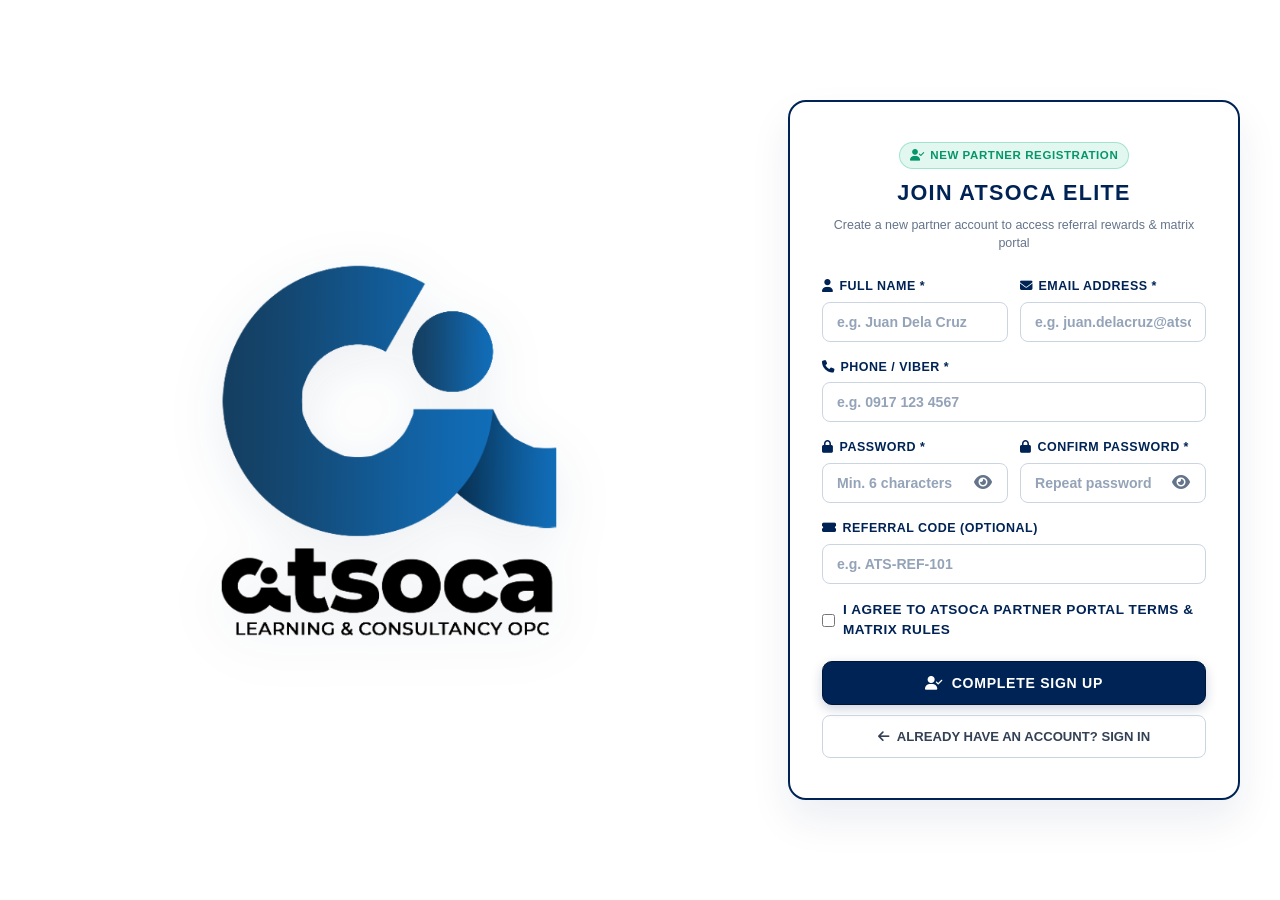
==== commit 62bfe2d4: "draft" ====
--- a/signup.html
+++ b/signup.html
@@ -34,9 +34,6 @@
       <div class="login-brand-side">
         <div class="login-brand-wrapper">
           <img src="assets/logo.png" alt="ATSOCA Learning & Consultancy OPC" class="login-hero-logo">
-          <div class="login-brand-badge-box">
-            <span class="login-badge-pill"><i class="fas fa-shield-alt"></i> Official Partner Portal 2026</span>
-          </div>
         </div>
       </div>
 
@@ -74,12 +71,22 @@
             <div class="form-row" style="display: grid; grid-template-columns: 1fr 1fr; gap: 12px;">
               <div class="form-group">
                 <label><i class="fas fa-lock"></i> PASSWORD *</label>
-                <input type="password" class="form-control" id="signup-password" placeholder="Min. 6 characters" required>
+                <div style="position: relative; display: flex; align-items: center;">
+                  <input type="password" class="form-control" id="signup-password" placeholder="Min. 6 characters" required style="padding-right: 42px;">
+                  <button type="button" id="btn-toggle-signup-password" title="Toggle Password Visibility" style="position: absolute; right: 12px; background: transparent; border: none; color: #64748b; cursor: pointer; font-size: 1rem; padding: 4px; z-index: 10;">
+                    <i class="fas fa-eye" id="icon-toggle-signup-password" style="pointer-events: none;"></i>
+                  </button>
+                </div>
               </div>
 
               <div class="form-group">
                 <label><i class="fas fa-lock"></i> CONFIRM PASSWORD *</label>
-                <input type="password" class="form-control" id="signup-confirm-password" placeholder="Repeat password" required>
+                <div style="position: relative; display: flex; align-items: center;">
+                  <input type="password" class="form-control" id="signup-confirm-password" placeholder="Repeat password" required style="padding-right: 42px;">
+                  <button type="button" id="btn-toggle-signup-confirm" title="Toggle Password Visibility" style="position: absolute; right: 12px; background: transparent; border: none; color: #64748b; cursor: pointer; font-size: 1rem; padding: 4px; z-index: 10;">
+                    <i class="fas fa-eye" id="icon-toggle-signup-confirm" style="pointer-events: none;"></i>
+                  </button>
+                </div>
               </div>
             </div>
 
--- a/styles.css
+++ b/styles.css
@@ -2,42 +2,42 @@
 :root,
 html[data-theme="light"],
 body[data-theme="light"] {
-  --bg-main: #f8fafc;
+  --bg-main: #f1f5f9;
   --bg-card: #ffffff;
-  --bg-card-hover: #f1f5f9;
-  --bg-sidebar: #002355;
+  --bg-card-hover: #f8fafc;
+  --bg-sidebar: #ffffff;
   --bg-header: #ffffff;
   --border-color: #e2e8f0;
   --border-glow: rgba(0, 35, 85, 0.15);
 
   --text-primary: #000000;
-  --text-secondary: #000000;
-  --text-muted: #000000;
+  --text-secondary: #002355;
+  --text-muted: #64748b;
 
   --heading-color: #002355;
-  --stat-title-color: #002355;
-  --stat-num-color: #002355;
+  --stat-title-color: #000000;
+  --stat-num-color: #000000;
 
   --table-th-bg: #f8fafc;
-  --table-th-color: #002355;
-  --table-td-color: #0f172a;
+  --table-th-color: #000000;
+  --table-td-color: #000000;
   --table-td-border: #f1f5f9;
 
   --form-control-bg: #ffffff;
   --form-control-border: #cbd5e1;
-  --form-control-text: #0f172a;
+  --form-control-text: #000000;
 
   --box-inner-bg: #f8fafc;
   --box-inner-border: #e2e8f0;
-  --box-inner-text: #0f172a;
+  --box-inner-text: #000000;
 
   --modal-bg: #ffffff;
   --modal-border: #cbd5e1;
-  --modal-text: #0f172a;
+  --modal-text: #000000;
 
   --header-btn-bg: #f8fafc;
   --header-btn-border: #e2e8f0;
-  --header-btn-color: #002355;
+  --header-btn-color: #000000;
 
   --accent-blue: #0284c7;
   --accent-emerald: #10b981;
@@ -47,8 +47,8 @@
   --accent-cyan: #06b6d4;
   --brand-navy: #002355;
 
-  --font-heading: 'Poppins', -apple-system, BlinkMacSystemFont, sans-serif;
-  --font-body: 'Poppins', -apple-system, BlinkMacSystemFont, sans-serif;
+  --font-heading: 'Helvetica Neue', Helvetica, Arial, sans-serif;
+  --font-body: 'Helvetica Neue', Helvetica, Arial, sans-serif;
 
   --shadow-sm: none;
   --shadow-md: none;
@@ -219,7 +219,29 @@
   align-items: center;
   border-bottom: 1px solid var(--border-color);
   box-sizing: border-box;
+}
+
+.sidebar-footer {
+  padding: 16px 14px;
+  border-top: 1px solid var(--border-color);
   background-color: var(--bg-sidebar);
+}
+
+.sidebar-user-box {
+  display: flex;
+  align-items: center;
+  gap: 10px;
+  padding: 8px 12px;
+  background: #ffffff;
+  border: 1px solid var(--border-color);
+  border-radius: var(--radius-full);
+}
+
+.user-avatar-img {
+  width: 32px;
+  height: 32px;
+  border-radius: 50%;
+  object-fit: cover;
 }
 
 .sidebar-brand-box {
@@ -240,7 +262,7 @@
   font-family: var(--font-heading);
   font-size: 1.75rem;
   font-weight: 900;
-  color: #ffffff !important;
+  color: #002355 !important;
   letter-spacing: 0.04em;
   text-transform: uppercase;
   line-height: 1 !important;
@@ -256,7 +278,7 @@
   font-family: var(--font-heading);
   font-size: 1.75rem;
   font-weight: 900;
-  color: var(--heading-color);
+  color: #002355 !important;
   letter-spacing: 0.04em;
   text-transform: uppercase;
   line-height: 1 !important;
@@ -278,54 +300,86 @@
 }
 
 .nav-section-title {
-  font-size: 0.78rem !important;
+  font-size: 0.8rem !important;
   text-transform: uppercase !important;
   letter-spacing: 0.1em !important;
-  color: #ffffff !important;
+  color: #0284c7 !important;
   font-weight: 800 !important;
   margin: 18px 10px 8px !important;
-  opacity: 0.9;
+  display: block !important;
+  visibility: visible !important;
+  opacity: 1 !important;
 }
 
 .nav-item {
-  display: flex;
-  align-items: center;
-  gap: 12px;
-  padding: 10px 14px;
-  color: var(--text-secondary);
-  border-radius: var(--radius-md);
-  font-size: 0.9rem;
-  font-weight: 500;
-  transition: all var(--transition-fast);
-  text-decoration: none;
+  display: flex !important;
+  align-items: center !important;
+  gap: 12px !important;
+  padding: 10px 14px !important;
+  color: #002355 !important;
+  border-radius: var(--radius-md) !important;
+  font-size: 0.92rem !important;
+  font-weight: 700 !important;
+  transition: all var(--transition-fast) !important;
+  text-decoration: none !important;
+  white-space: nowrap !important;
+  visibility: visible !important;
+  opacity: 1 !important;
+}
+
+.nav-item span {
+  color: #002355 !important;
+  font-size: 0.92rem !important;
+  font-weight: 700 !important;
+  display: inline-block !important;
+  visibility: visible !important;
+  opacity: 1 !important;
 }
 
 .nav-item i {
-  font-size: 1.1rem;
-  width: 22px;
-  text-align: center;
-  color: #ffffff;
-  transition: color var(--transition-fast);
+  font-size: 1.1rem !important;
+  width: 22px !important;
+  text-align: center !important;
+  color: #002355 !important;
+  transition: color var(--transition-fast) !important;
+  visibility: visible !important;
+  opacity: 1 !important;
 }
 
 .nav-item:hover {
-  background-color: rgba(255, 255, 255, 0.05);
-  color: #ffffff;
-}
-
+  background-color: #f1f5f9 !important;
+  color: #0284c7 !important;
+}
+
+.nav-item:hover span,
 .nav-item:hover i {
-  color: var(--accent-blue);
+  color: #0284c7 !important;
 }
 
 .nav-item.active {
-  background-color: rgba(2, 132, 199, 0.12);
-  color: #ffffff;
-  border-left: 3px solid var(--accent-blue);
-  font-weight: 600;
-}
-
+  background-color: #e0f2fe !important;
+  color: #0284c7 !important;
+  font-weight: 800 !important;
+}
+
+.nav-item.active span,
 .nav-item.active i {
-  color: var(--accent-blue);
+  color: #0284c7 !important;
+  font-weight: 800 !important;
+}
+
+.nav-item:hover i {
+  color: #0284c7;
+}
+
+.nav-item.active {
+  background-color: #e0f2fe;
+  color: #0284c7;
+  font-weight: 700;
+}
+
+.nav-item.active i {
+  color: #0284c7;
 }
 
 .nav-badge {
@@ -394,8 +448,21 @@
   justify-content: space-between;
   position: sticky;
   top: 0;
-  z-index: 30;
+  z-index: 1000 !important;
+  pointer-events: auto !important;
   box-sizing: border-box;
+}
+
+.top-header *,
+.header-right,
+.header-left,
+.header-user-box,
+.header-btn,
+.sidebar-footer,
+.sidebar-user-box,
+#btn-header-logout,
+#btn-logout {
+  pointer-events: auto !important;
 }
 
 .header-left {
@@ -417,7 +484,7 @@
   gap: 8px;
   background-color: #f1f5f9;
   border: 1px solid #cbd5e1;
-  padding: 4px 12px;
+  padding: 4px 14px;
   border-radius: var(--radius-full);
 }
 
@@ -432,7 +499,7 @@
 .role-select,
 .role-selector-wrapper select {
   background: transparent !important;
-  color: #002355;
+  color: #002355 !important;
   border: none !important;
   font-size: 0.85rem;
   font-weight: 700;
@@ -458,9 +525,9 @@
   width: 40px;
   height: 40px;
   border-radius: var(--radius-md);
-  background-color: #f8fafc;
-  border: 1px solid #e2e8f0;
-  color: #002355;
+  background-color: #e0f2fe;
+  border: 1px solid #bae6fd;
+  color: #002355 !important;
   display: flex;
   align-items: center;
   justify-content: center;
@@ -470,9 +537,9 @@
 }
 
 .header-btn:hover {
-  background-color: #f1f5f9;
-  border-color: #002355;
-  color: #002355;
+  background-color: #bae6fd;
+  border-color: #0284c7;
+  color: #002355 !important;
 }
 
 .btn-dot {
@@ -1012,20 +1079,21 @@
   bottom: 0;
   background-color: rgba(0, 0, 0, 0.5);
   backdrop-filter: blur(4px);
-  display: flex;
+  display: none !important;
   align-items: center;
   justify-content: center;
-  z-index: 100;
+  z-index: 2000;
   opacity: 0;
   visibility: hidden;
-  pointer-events: none;
-  transition: all var(--transition-normal);
+  pointer-events: none !important;
+  transition: opacity var(--transition-normal);
 }
 
 .modal-overlay.active {
+  display: flex !important;
   opacity: 1;
   visibility: visible;
-  pointer-events: auto;
+  pointer-events: auto !important;
 }
 
 .modal-content {
@@ -3023,17 +3091,134 @@
 
 .btn-link-signin:hover,
 html[data-theme="dark"] .btn-link-signin:hover,
-body[data-theme="dark"] .btn-link-signin:hover {
-  background: #f1f5f9 !important;
-  border-color: #94a3b8 !important;
-  color: #002355 !important;
-}
-
-.preset-avatar-item:hover {
+body[data-theme="dark"] .preset-avatar-item:hover {
   transform: scale(1.1);
   box-shadow: var(--shadow-md);
 }
 
-
-
-
+/* Explicit Button Text & Icon Readability Overrides */
+.btn-primary,
+.btn-primary *,
+.btn-danger,
+.btn-danger *,
+.btn-inspect-member,
+.btn-inspect-member *,
+.btn-modal-export-pdf,
+.btn-modal-export-pdf *,
+.btn-delete-member,
+.btn-delete-member * {
+  color: #ffffff !important;
+}
+
+/* Universal Date Input & White Calendar Picker Icon */
+input[type="date"] {
+  cursor: pointer !important;
+  pointer-events: auto !important;
+  position: relative;
+  z-index: 5;
+}
+
+body[data-theme="dark"] input[type="date"]::-webkit-calendar-picker-indicator,
+html[data-theme="dark"] input[type="date"]::-webkit-calendar-picker-indicator {
+  filter: invert(1) brightness(200%) !important;
+  cursor: pointer !important;
+  opacity: 1 !important;
+}
+
+body[data-theme="dark"] input[type="date"] {
+  color-scheme: dark !important;
+  color: #ffffff !important;
+  background-color: var(--bg-card) !important;
+}
+
+body[data-theme="light"] input[type="date"] {
+  color-scheme: light !important;
+  color: #0f172a !important;
+  background-color: #ffffff !important;
+}
+
+/* ==========================================================================
+   GLOBAL THEME FONT COLOR ENGINE (PURE WHITE IN DARK MODE, BLACK IN LIGHT MODE)
+   ========================================================================== */
+
+/* Light Mode: All font text in main content, cards, tables, modals, inputs = BLACK (#000000) */
+:root[data-theme="light"],
+html[data-theme="light"],
+body[data-theme="light"] {
+  --text-primary: #000000;
+  --text-secondary: #000000;
+  --text-muted: #1e293b;
+  --heading-color: #000000;
+  --stat-num-color: #000000;
+  --table-th-color: #000000;
+  --table-td-color: #000000;
+  --form-control-text: #000000;
+  --box-inner-text: #000000;
+  --modal-text: #000000;
+}
+
+body[data-theme="light"] .main-content h1,
+body[data-theme="light"] .main-content h2,
+body[data-theme="light"] .main-content h3,
+body[data-theme="light"] .main-content h4,
+body[data-theme="light"] .main-content h5,
+body[data-theme="light"] .main-content h6,
+body[data-theme="light"] .main-content p,
+body[data-theme="light"] .main-content code,
+body[data-theme="light"] .main-content strong,
+body[data-theme="light"] .modal-content h1,
+body[data-theme="light"] .modal-content h2,
+body[data-theme="light"] .modal-content h3,
+body[data-theme="light"] .modal-content h4,
+body[data-theme="light"] .modal-content h5,
+body[data-theme="light"] .modal-content h6,
+body[data-theme="light"] .modal-content p,
+body[data-theme="light"] .modal-content code,
+body[data-theme="light"] .modal-content strong,
+body[data-theme="light"] .custom-table th,
+body[data-theme="light"] table th {
+  color: #000000 !important;
+}
+
+/* Dark Mode: All font text in main content, cards, tables, modals, inputs = PURE WHITE (#ffffff) */
+:root[data-theme="dark"],
+html[data-theme="dark"],
+body[data-theme="dark"] {
+  --text-primary: #ffffff;
+  --text-secondary: #ffffff;
+  --text-muted: #e2e8f0;
+  --heading-color: #ffffff;
+  --stat-num-color: #ffffff;
+  --table-th-color: #ffffff;
+  --table-td-color: #ffffff;
+  --form-control-text: #ffffff;
+  --box-inner-text: #ffffff;
+  --modal-text: #ffffff;
+}
+
+body[data-theme="dark"] .main-content h1,
+body[data-theme="dark"] .main-content h2,
+body[data-theme="dark"] .main-content h3,
+body[data-theme="dark"] .main-content h4,
+body[data-theme="dark"] .main-content h5,
+body[data-theme="dark"] .main-content h6,
+body[data-theme="dark"] .main-content p,
+body[data-theme="dark"] .main-content code,
+body[data-theme="dark"] .main-content strong,
+body[data-theme="dark"] .modal-content h1,
+body[data-theme="dark"] .modal-content h2,
+body[data-theme="dark"] .modal-content h3,
+body[data-theme="dark"] .modal-content h4,
+body[data-theme="dark"] .modal-content h5,
+body[data-theme="dark"] .modal-content h6,
+body[data-theme="dark"] .modal-content p,
+body[data-theme="dark"] .modal-content code,
+body[data-theme="dark"] .modal-content strong,
+body[data-theme="dark"] .custom-table th,
+body[data-theme="dark"] table th {
+  color: #ffffff !important;
+}
+
+
+
+
